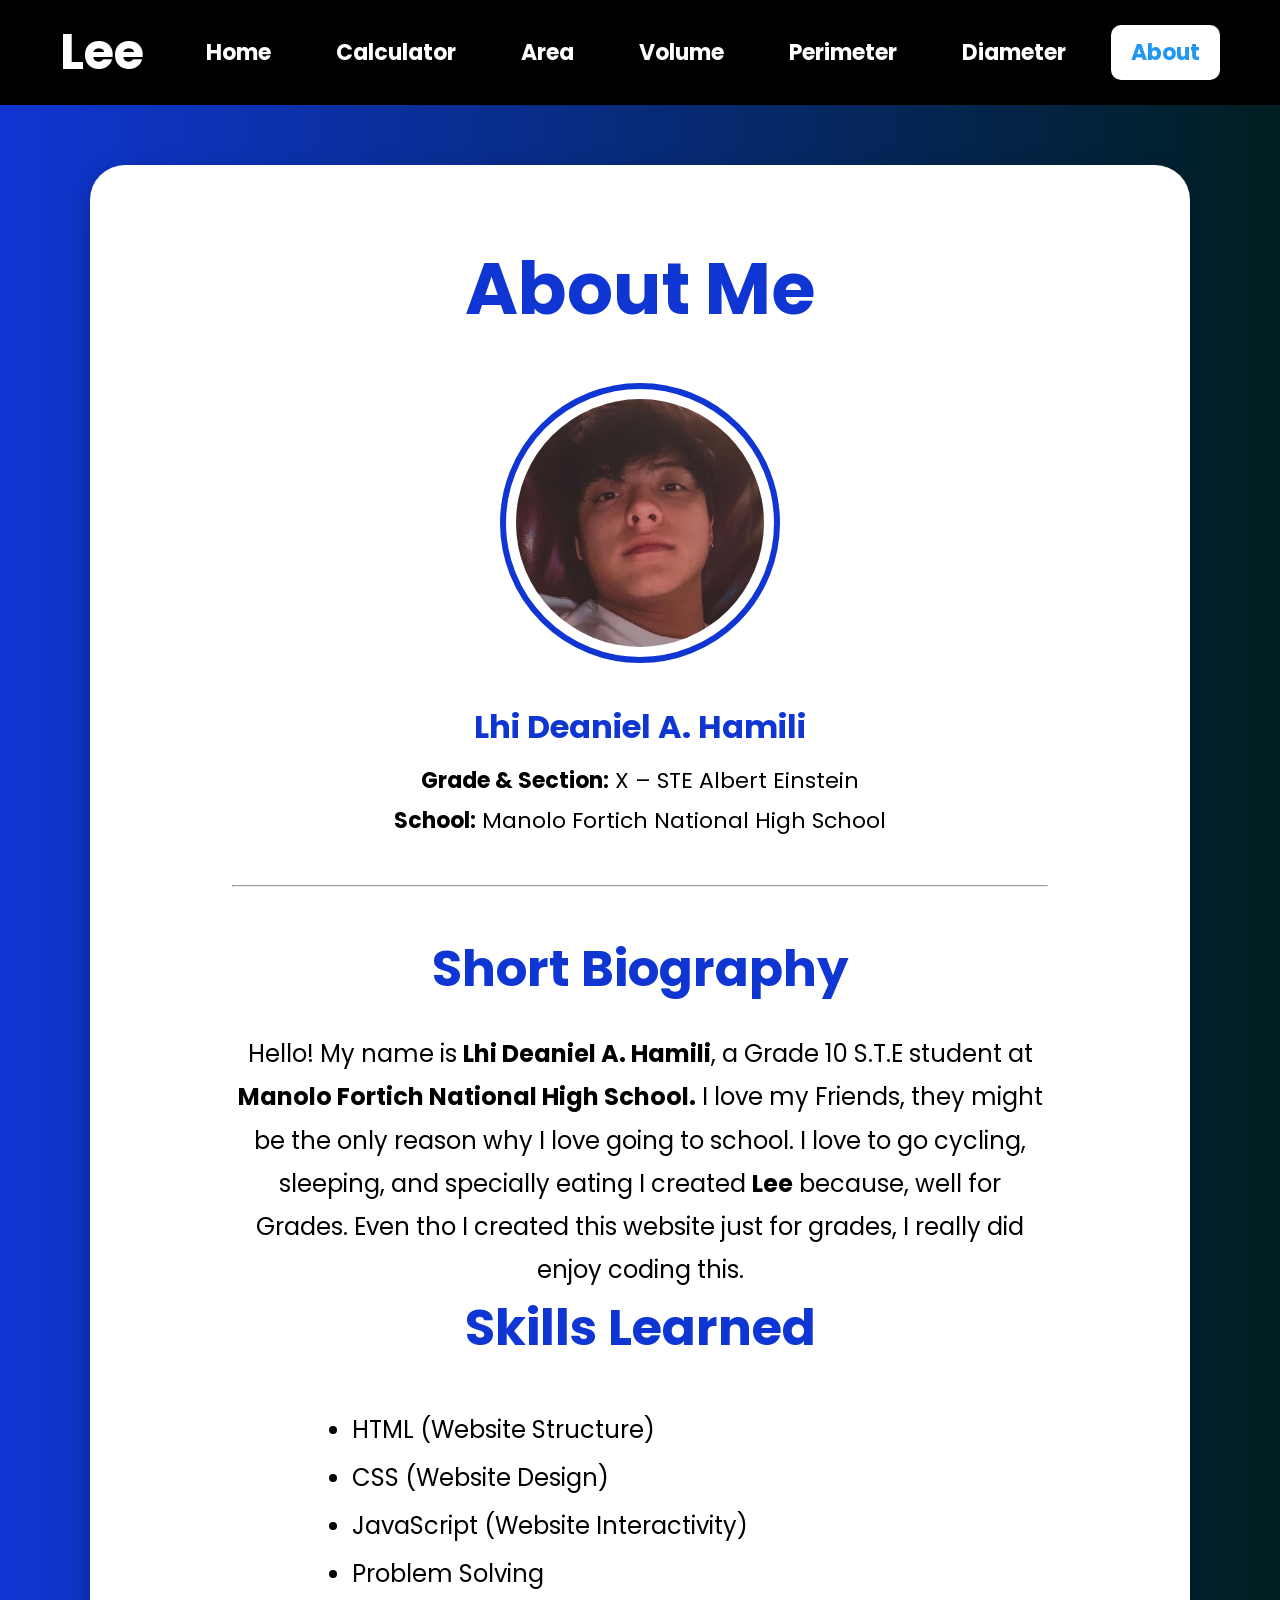
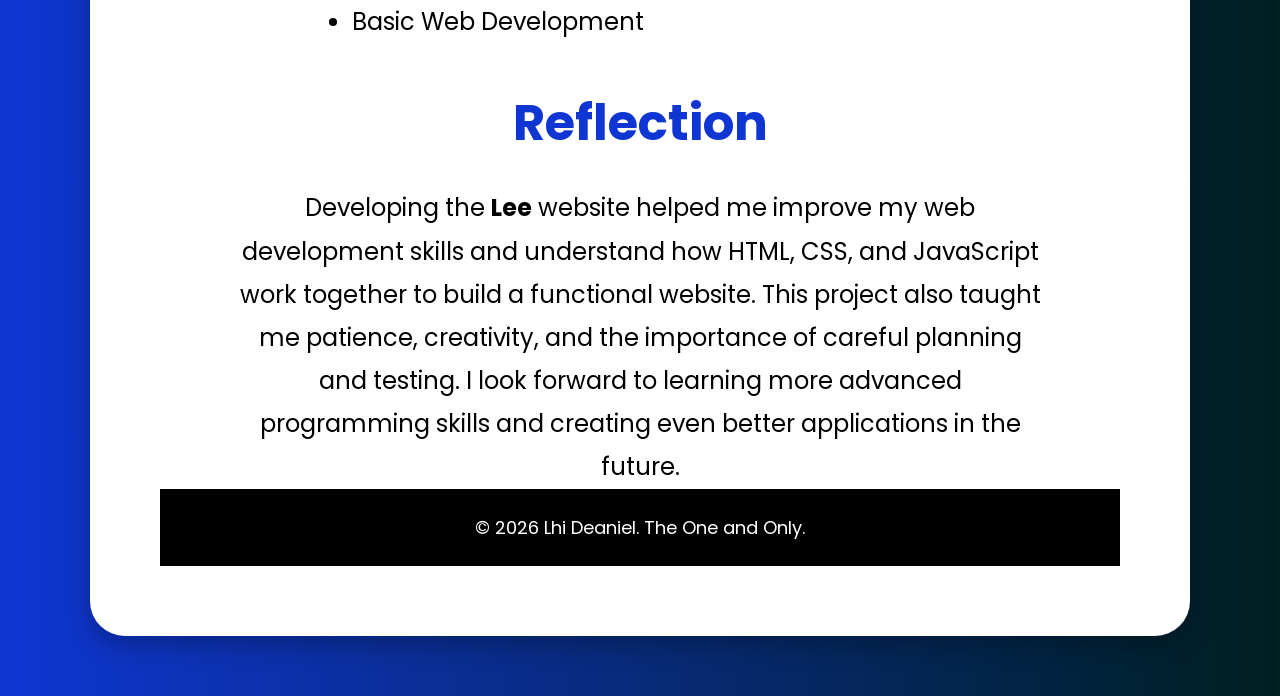
==== about.html @ 195e350c "Add files via upload" ====
<!DOCTYPE html>
<html lang="en">
<head>
<meta charset="UTF-8">
<meta name="viewport" content="width=device-width, initial-scale=1.0">

<title>About - Lhi</title>

<link rel="stylesheet" href="style.css">

</head>

<body>

<nav>
    <div class="logo">
        <h2>Lee</h2>
    </div>

    <ul>
        <li><a href="index.html">Home</a></li>
        <li><a href="calcu.html">Calculator</a></li>
        <li><a href="area.html">Area</a></li>
        <li><a href="volume.html">Volume</a></li>
        <li><a href="perimeter.html">Perimeter</a></li>
        <li><a href="diameter.html">Diameter</a></li>
        <li><a class="active" href="about.html">About</a></li>
    </ul>
</nav>

<div class="about-container">

<h1>
About Me
</h1>

<div class="profile-section">


<img src="logo.jpg" class="logo-image" alt="Logo">

</div>

<div class="name">
Lhi Deaniel A. Hamili
</div>

<div class="info">

<b>Grade & Section:</b>
X – STE Albert Einstein

<br>

<b>School:</b>
Manolo Fortich National High School

</div>

<hr>

<h2 class="section-title">
Short Biography
</h2>

<div class="bio">

Hello! My name is
<b>Lhi Deaniel A. Hamili</b>,
a Grade 10 S.T.E student at
<b>Manolo Fortich National High School.</b>
I love my Friends, they might be the only reason why I love going to school.
I love to go cycling, sleeping, and specially eating

I created <b>Lee</b> because, well for Grades. Even tho I created this website just for grades, I really did enjoy coding this.
</div>

<h2 class="section-title">
Skills Learned
</h2>

<div class="skills">

<ul>

<li>HTML (Website Structure)</li>
<li>CSS (Website Design)</li>
<li>JavaScript (Website Interactivity)</li>
<li>Problem Solving</li>
<li>Basic Web Development</li>

</ul>

</div>

<h2 class="section-title">
Reflection
</h2>

<div class="bio">

Developing the <b>Lee</b> website helped me improve my web development skills and understand how HTML, CSS, and JavaScript work together to build a functional website.

This project also taught me patience, creativity, and the importance of careful planning and testing.

I look forward to learning more advanced programming skills and creating even better applications in the future.

</div>

<footer>

<p>

© 2026 Lhi Deaniel. The One and Only.

</p>

</footer>

</div>

</body>
</html>
---- style.css ----
/* Google Font */
@import url('https://fonts.googleapis.com/css2?family=Poppins:wght@300;400;500;600;700;800&display=swap');

*{
    margin:0;
    padding:0;
    box-sizing:border-box;
    font-family:'Poppins',sans-serif;
}

body{
    background:linear-gradient(to right,#0f36d2,#001f21);
}

/* Navigation */

nav{
    width:100%;
    background:#000;
    display:flex;
    justify-content:space-between;
    align-items:center;
    padding:15px 60px;
    position:sticky;
    top:0;
    z-index:1000;
}

.logo{
    display:flex;
    align-items:center;
    gap:15px;
}

.logo img{
    width:60px;
    height:60px;
    border-radius:50%;
    background:white;
}

.logo h2{
    color:white;
    font-size:50px;
    font-weight:700;
}

nav ul{
    display:flex;
    list-style:none;
    gap:25px;
}

nav ul li a{
    text-decoration:none;
    color:white;
    font-size:22px;
    font-weight:bold;
    padding:12px 20px;
    border-radius:10px;
    transition:.3s;
}

nav ul li a:hover,
nav ul li a.active{
    background:white;
    color:#2196F3;
}

/* Hero */

.hero{
    display:flex;
    justify-content:center;
    align-items:center;
    padding:80px 20px 40px;
}

.hero-box{
    background:white;
    width:90%;
    max-width:1300px;
    border-radius:25px;
    text-align:center;
    padding:70px;
    box-shadow:0 12px 25px rgba(0,0,0,.2);
}

.hero h1{
    color:#2196F3;
    font-size:75px;
    margin-bottom:25px;
}

.hero p{
    font-size:28px;
    line-height:1.7;
}

/* Tools */

.tools{
    text-align:center;
    padding:30px 20px 80px;
}

.tools h2{
    color:#2196F3;
    font-size:45px;
    margin-bottom:40px;
}

.cards{
    display:grid;
    grid-template-columns:repeat(auto-fit,minmax(260px,1fr));
    gap:30px;
    max-width:1300px;
    margin:auto;
}

.card{
    background:white;
    padding:35px;
    border-radius:20px;
    box-shadow:0 10px 20px rgba(0,0,0,.15);
    transition:.3s;
}

.card:hover{
    transform:translateY(-10px);
}

.card h3{
    color:#2196F3;
    margin-bottom:15px;
    font-size:32px;
}

.card p{
    font-size:22px;
    margin-bottom:25px;
}

.card button{
    width:100%;
    padding:15px;
    background:#2196F3;
    color:white;
    border:none;
    border-radius:10px;
    cursor:pointer;
    font-size:22px;
    transition:.3s;
}

.card button:hover{
    background:#1976D2;
}

/* Banner */

.banner{
    width:100%;
    margin-top:40px;
}

.banner img{
    width:100%;
    display:block;
}

/* Footer */

footer{
    background:black;
    color:white;
    text-align:center;
    padding:25px;
    font-size:18px;
}

/* Responsive */

@media(max-width:900px){

nav{
    flex-direction:column;
    padding:20px;
}

nav ul{
    flex-wrap:wrap;
    justify-content:center;
    margin-top:20px;
}

.logo h2{
    font-size:35px;
}

.hero h1{
    font-size:45px;
}

.hero p{
    font-size:20px;
}

.tools h2{
    font-size:35px;
}

.card h3{
    font-size:28px;
}

.card p{
    font-size:18px;
}

}
/* ===== Calculator ===== */

.calculator{
    background:#000;
    width:340px;
    margin:60px auto;
    padding:20px;
    border-radius:15px;
    box-shadow:0 10px 25px rgba(0,0,0,.3);
}

.title{
    color:white;
    text-align:center;
    margin-bottom:15px;
}

#display{
    width:100%;
    height:60px;
    border:none;
    border-radius:10px;
    margin-bottom:15px;
    font-size:28px;
    text-align:right;
    padding:10px;
    background:white;
}

.buttons{
    display:grid;
    grid-template-columns:repeat(4,1fr);
    gap:10px;
}

.buttons button{
    padding:18px;
    font-size:20px;
    border:none;
    border-radius:10px;
    cursor:pointer;
}

.number{
    background:#374151;
    color:white;
}

.operator{
    background:#3b82f6;
    color:white;
}

.equal{
    background:#22c55e;
    color:white;
}

.clear{
    background:#ef4444;
    color:white;
}

.zero{
    grid-column:span 2;
}

/* ================= ABOUT PAGE ================= */

body{
    background:linear-gradient(to right,#0f36d2,#001f21);
}

.about-container{
    max-width:1100px;
    margin:60px auto;
    background:#fff;
    border-radius:35px;
    padding:70px;
    box-shadow:0 10px 25px rgba(0,0,0,.25);
}

.about-container h1{
    text-align:center;
    font-size:72px;
    color:#0f36d2;
    margin-bottom:40px;
}

.profile-section{
    display:flex;
    justify-content:center;
    align-items:center;
    gap:30px;
    margin-bottom:40px;
    flex-wrap:wrap;
}

.profile-section img{
    width:280px;
    height:280px;
    border-radius:50%;
    border:6px solid #0f36d2;
    object-fit:cover;
}

.logo-image{
    background:#fff;
    padding:10px;
}

.name{
    text-align:center;
    font-size:32px;
    color:#0f36d2;
    font-weight:bold;
    margin-top:20px;
}

.info{
    text-align:center;
    font-size:22px;
    margin-top:10px;
    line-height:1.8;
}

.about-container hr{
    margin:45px auto;
    width:85%;
}

.section-title{
    text-align:center;
    color:#0f36d2;
    font-size:50px;
    margin-bottom:25px;
}

.bio{
    width:85%;
    margin:auto;
    text-align:center;
    font-size:24px;
    line-height:1.8;
}

.skills{
    width:60%;
    margin:40px auto;
}

.skills ul{
    font-size:24px;
    line-height:2;
}

.footer{
    text-align:center;
    margin-top:60px;
    font-size:22px;
    color:#666;
}

/* Responsive */

@media (max-width:900px){

.about-container{
    padding:35px;
}

.about-container h1{
    font-size:50px;
}

.section-title{
    font-size:38px;
}

.profile-section{
    flex-direction:column;
}

.profile-section img{
    width:140px;
    height:140px;
}

.bio{
    width:100%;
    font-size:20px;
}

.skills{
    width:100%;
}

.skills ul{
    padding-left:25px;
}

}


.container{
    width:90%;
    margin:auto;
    padding:40px 0;
}

.page-title{
    text-align:center;
    color:white;
    font-size:55px;
    margin-bottom:40px;
}

.cards{
    display:grid;
    grid-template-columns:repeat(auto-fit,minmax(320px,1fr));
    gap:30px;
}

.card{
    background:white;
    border-radius:20px;
    padding:30px;
    text-align:center;
    box-shadow:0 5px 15px rgba(0,0,0,.2);
}

.card h2{
    margin-bottom:15px;
}

.card p{
    margin-bottom:20px;
}

.card input{
    width:100%;
    padding:15px;
    margin:10px 0;
    border-radius:10px;
    border:1px solid #ccc;
    font-size:18px;
}

.card button{
    width:100%;
    padding:15px;
    margin-top:10px;
    background:#2196F3;
    color:white;
    border:none;
    border-radius:10px;
    font-size:20px;
    cursor:pointer;
}

.card button:hover{
    background:#1976D2;
}

.card h3{
    margin-top:20px;
    color:#2196F3;
}
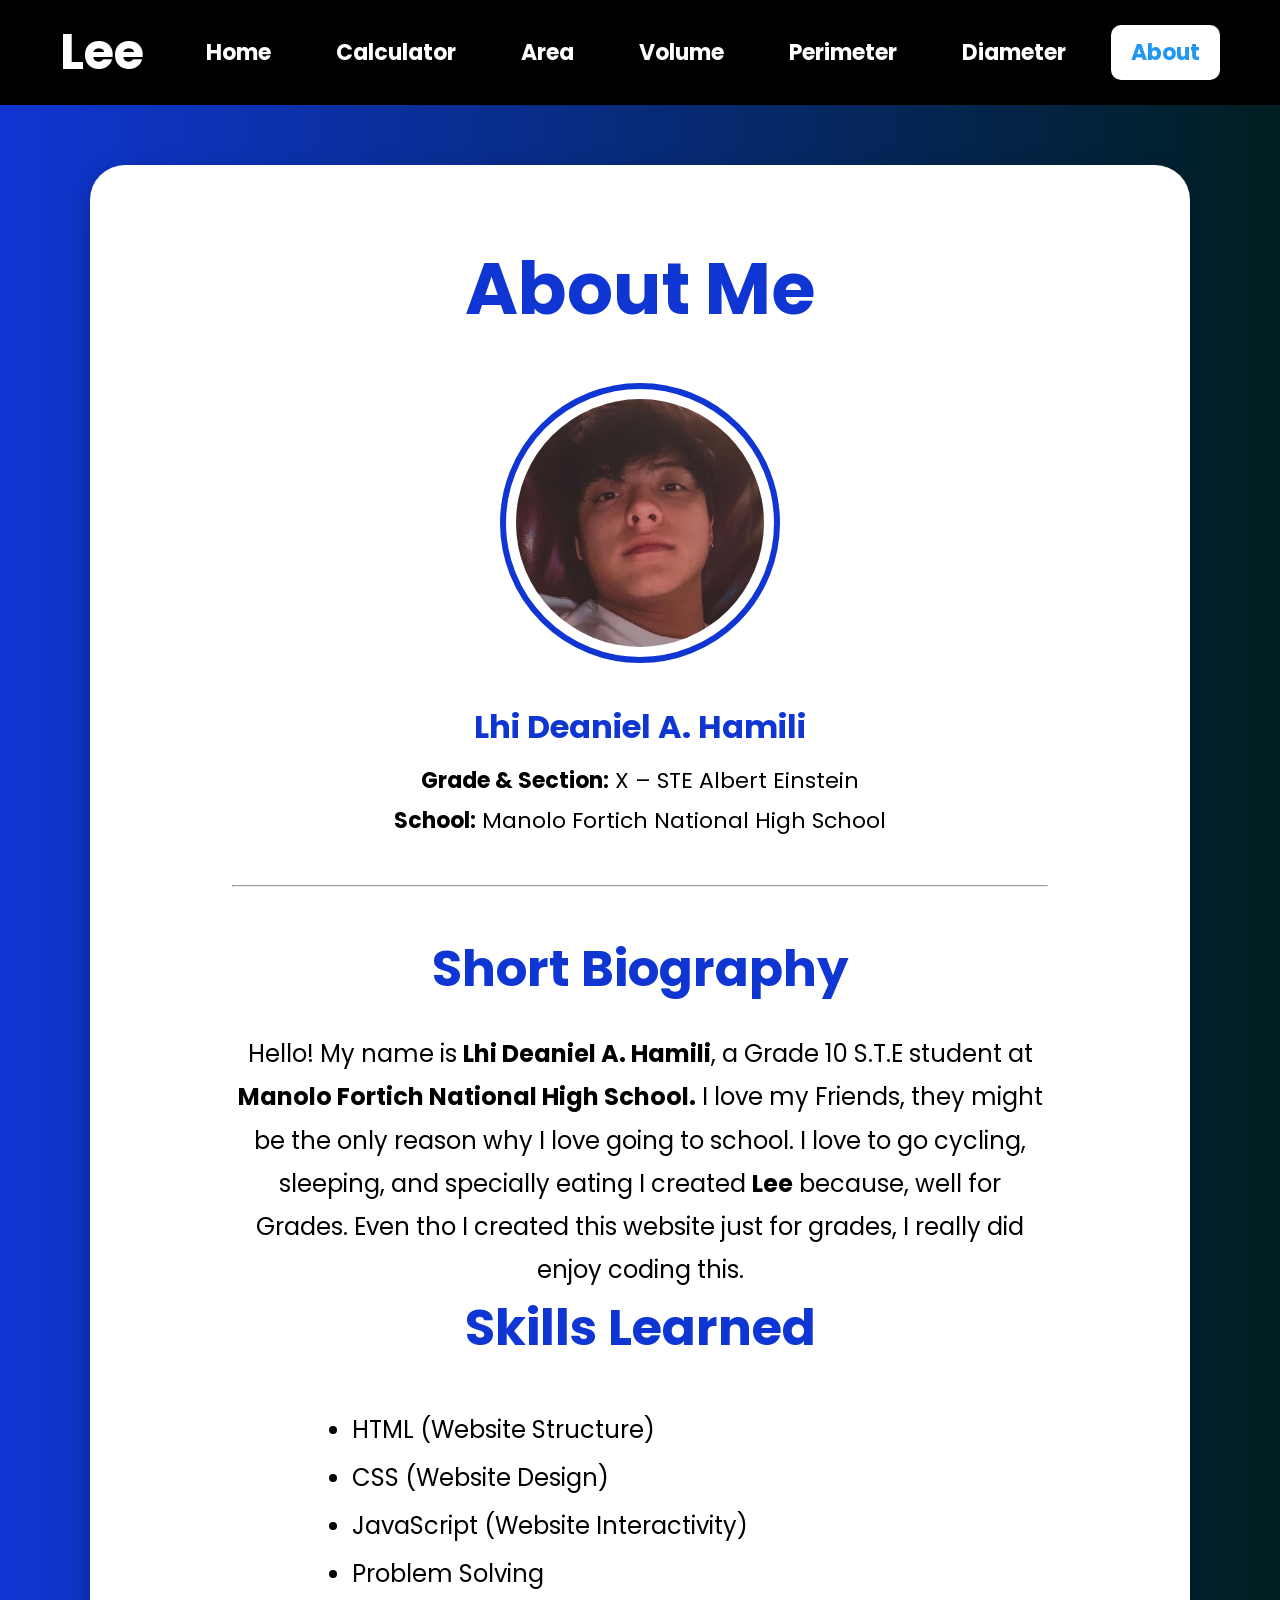
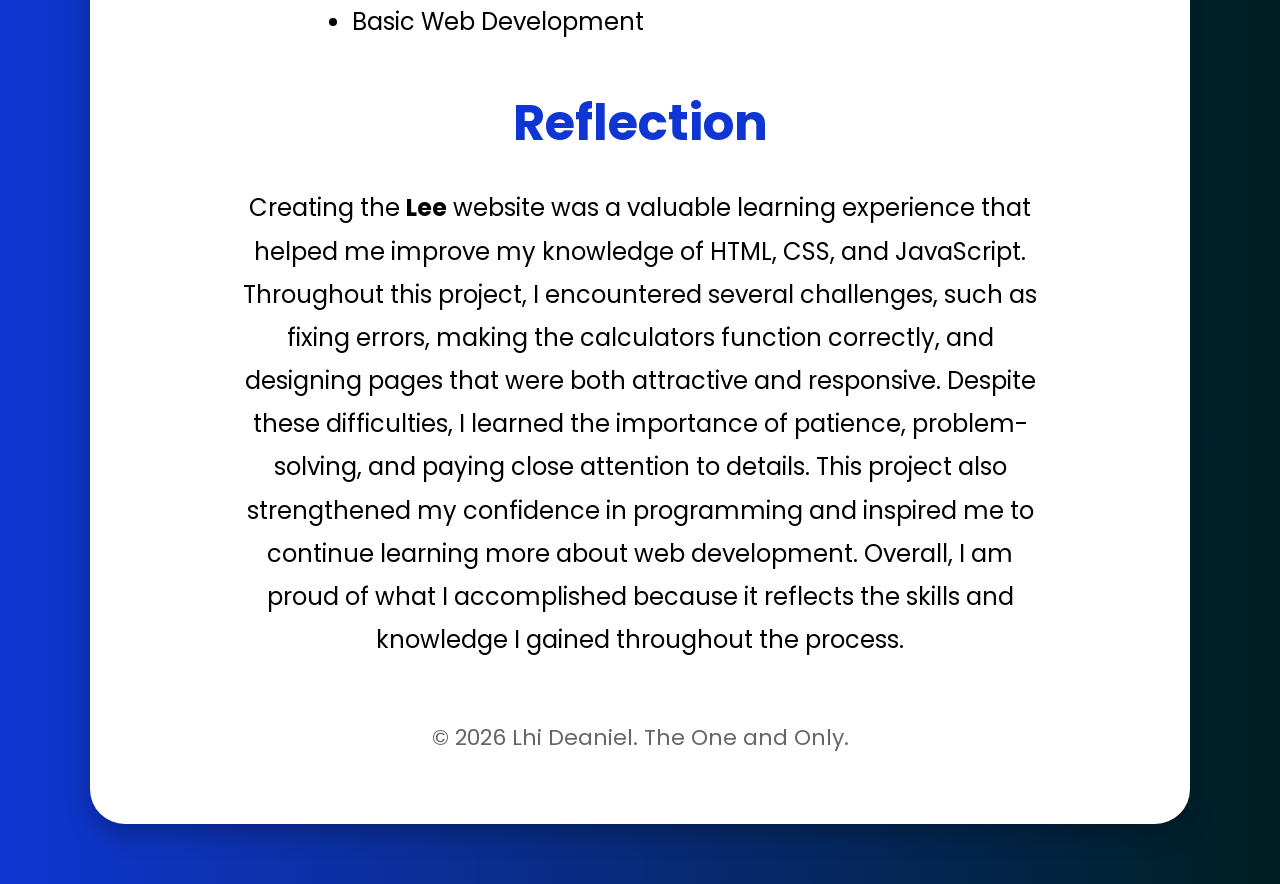
==== commit 6cf5e50e: "Add files via upload" ====
--- a/about.html
+++ b/about.html
@@ -99,23 +99,16 @@
 
 <div class="bio">
 
-Developing the <b>Lee</b> website helped me improve my web development skills and understand how HTML, CSS, and JavaScript work together to build a functional website.
+Creating the <b>Lee</b> website was a valuable learning experience that helped me improve my knowledge of HTML, CSS, and JavaScript. Throughout this project, I encountered several challenges, such as fixing errors, making the calculators function correctly, and designing pages that were both attractive and responsive.
 
-This project also taught me patience, creativity, and the importance of careful planning and testing.
-
-I look forward to learning more advanced programming skills and creating even better applications in the future.
-
+Despite these difficulties, I learned the importance of patience, problem-solving, and paying close attention to details. This project also strengthened my confidence in programming and inspired me to continue learning more about web development. Overall, I am proud of what I accomplished because it reflects the skills and knowledge I gained throughout the process.
 </div>
 
-<footer>
-
-<p>
+<div class="footer">
 
 © 2026 Lhi Deaniel. The One and Only.
 
-</p>
-
-</footer>
+</div>
 
 </div>
 
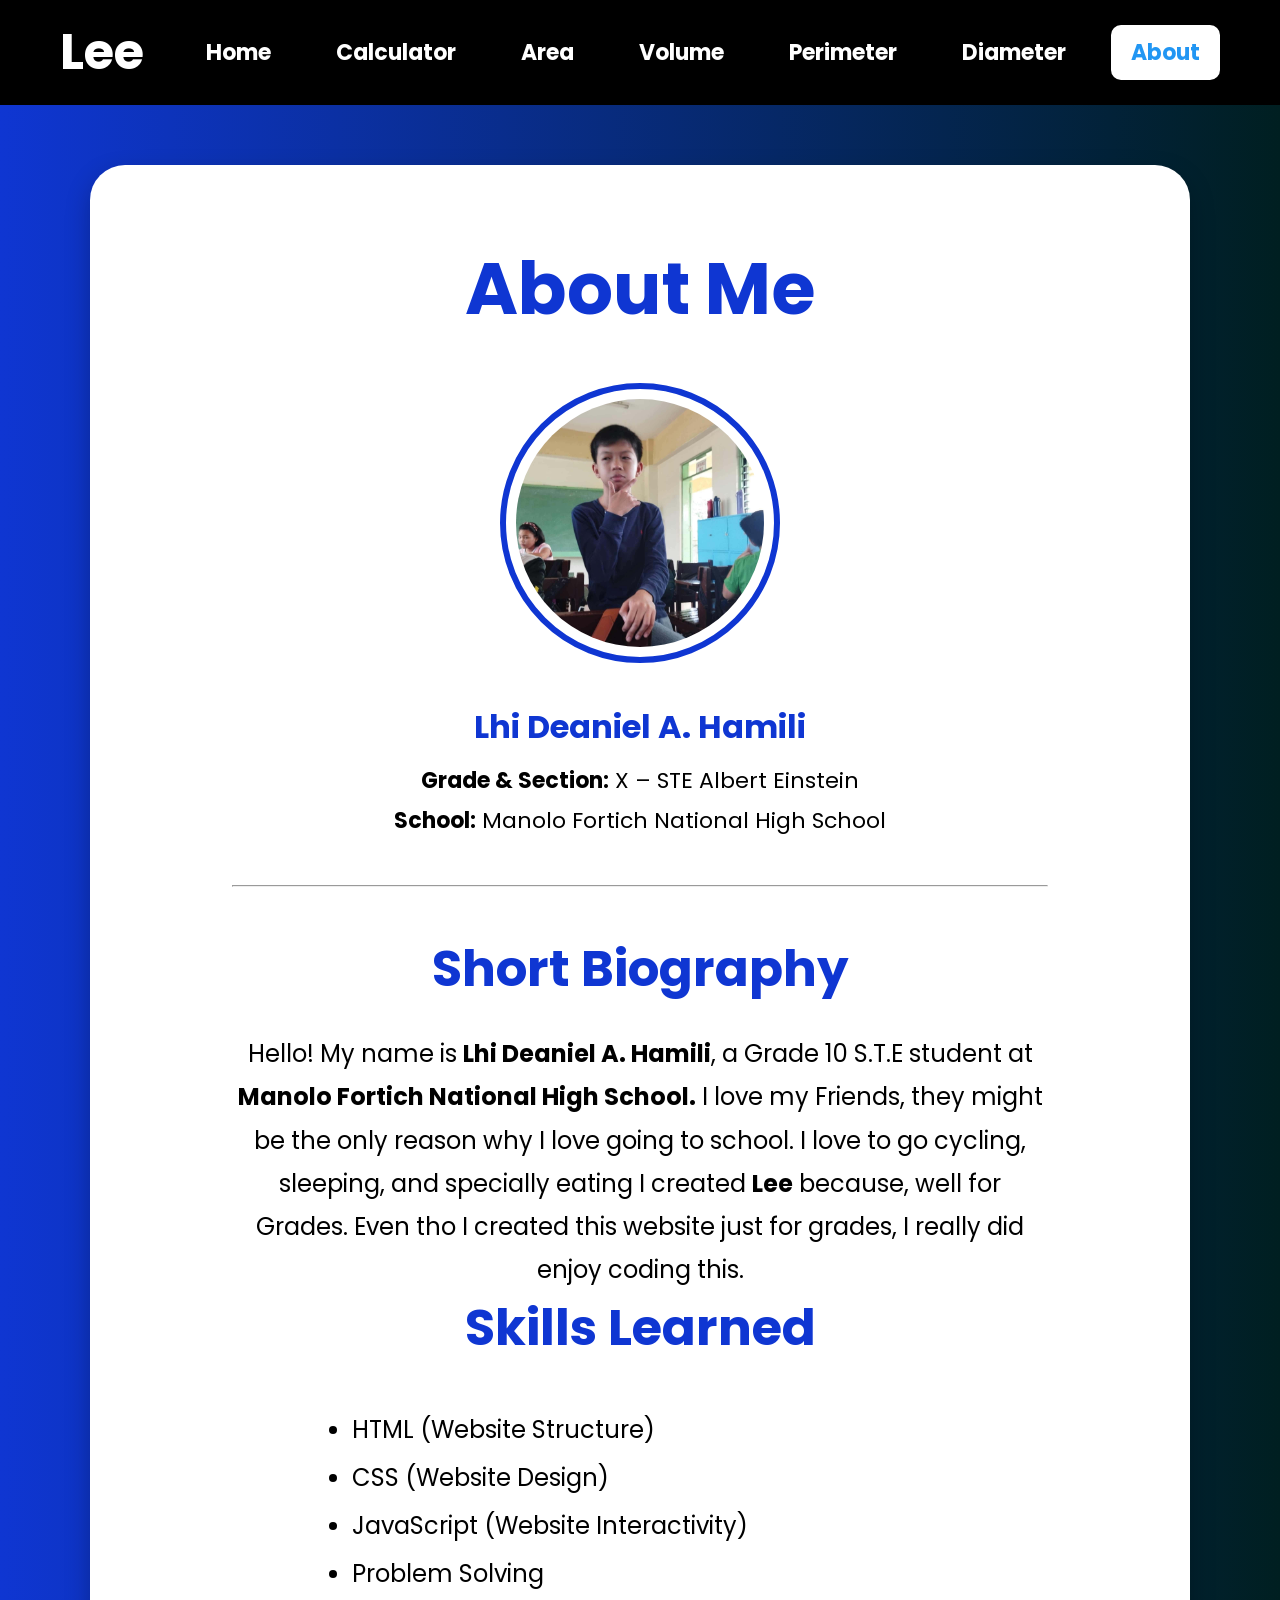
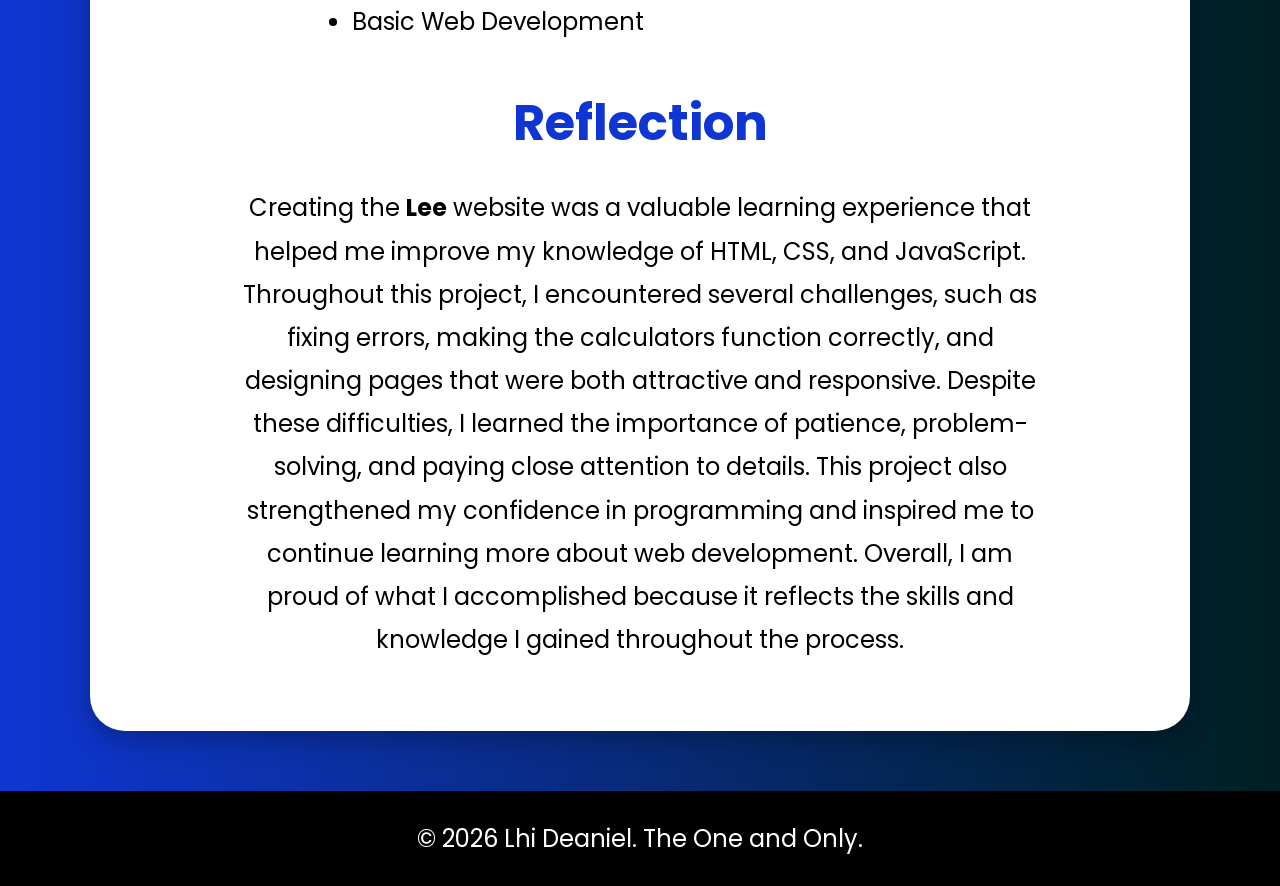
==== commit 46388c7d: "Add files via upload" ====
--- a/about.html
+++ b/about.html
@@ -104,13 +104,12 @@
 Despite these difficulties, I learned the importance of patience, problem-solving, and paying close attention to details. This project also strengthened my confidence in programming and inspired me to continue learning more about web development. Overall, I am proud of what I accomplished because it reflects the skills and knowledge I gained throughout the process.
 </div>
 
-<div class="footer">
-
-© 2026 Lhi Deaniel. The One and Only.
 
 </div>
 
-</div>
+<footer>
+    © 2026 Lhi Deaniel. The One and Only.
+</footer>
 
 </body>
 </html>
--- a/style.css
+++ b/style.css
@@ -486,4 +486,13 @@
 .card h3{
     margin-top:20px;
     color:#2196F3;
+}
+
+footer{
+    background:#000;
+    color:white;
+    text-align:center;
+    padding:30px;
+    margin-top:40px;
+    font-size:24px;
 }
